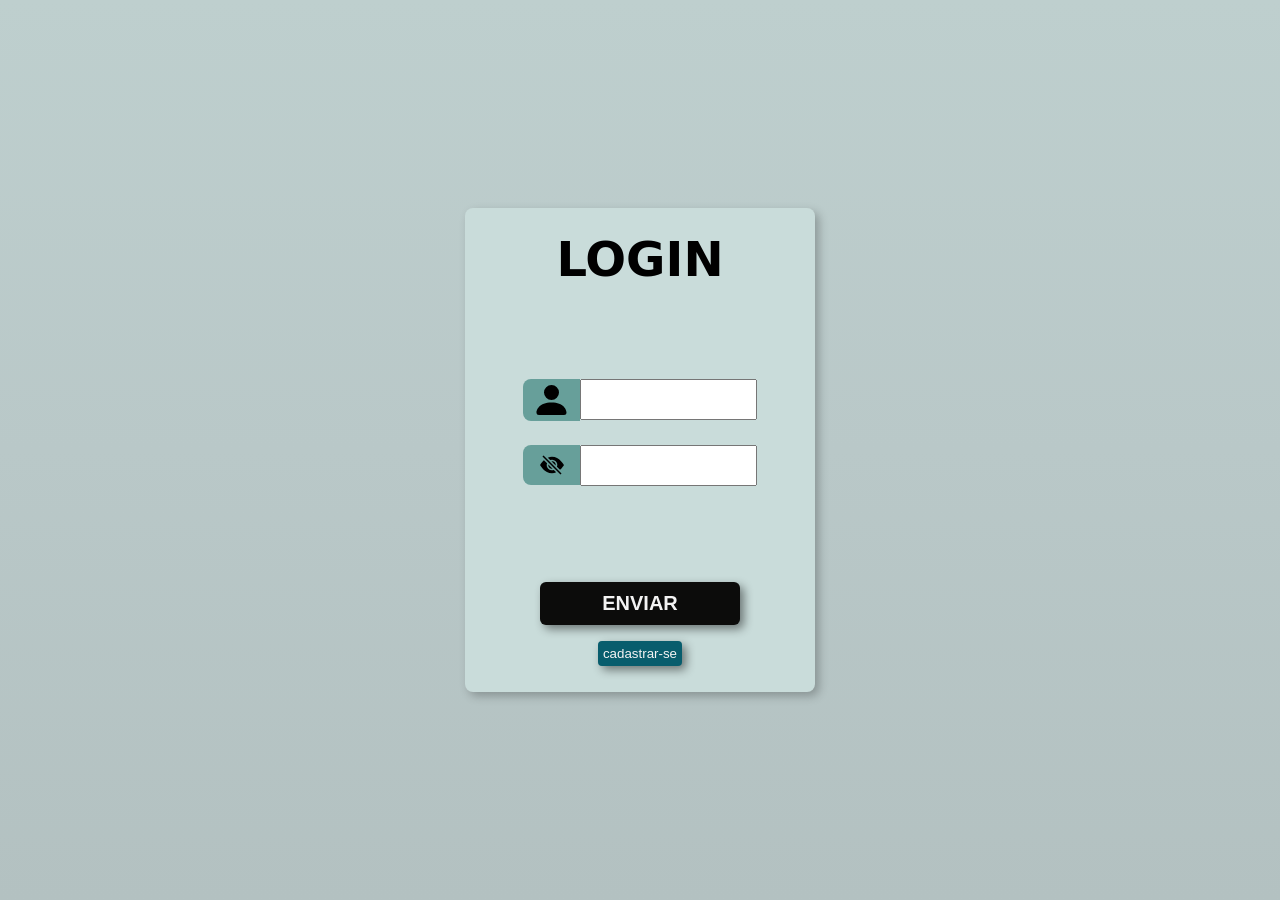
==== wwwroot/pages/home.html @ 4d6f71c3 "feat: adiciona página de home + fetch api do classroom - Adiciona página home.html - Adiciona estili" ====
<!doctype html>
<html lang="pt-br">
    <head>
        <meta charset="UTF-8" />
        <meta name="viewport" content="width=device-width, initial-scale=1.0" />
        <link rel="stylesheet" href="../public/css/styles.css" />
        <title>Home</title>
    </head>
    <body class="body-container">
        <aside class="body-container__aside">
            <ul class="body-container__ul">
                <li class="body-container__li">
                    <label for="dashboard" class="body-container__label"
                        >Dashboard</label
                    >
                    <input
                        type="radio"
                        id="dashboard"
                        class="body-container__input option-select"
                        value="0"
                        checked
                    />
                </li>
                <li class="body-container__li">
                    <label for="classroom" class="body-container__label"
                        >Classroom</label
                    >
                    <input
                        type="radio"
                        id="classroom"
                        class="body-container__input"
                        value="1"
                    />
                </li>
                <li class="body-container__li">
                    <label for="course" class="body-container__label"
                        >Course</label
                    >
                    <input
                        type="radio"
                        id="course"
                        class="body-container__input"
                        value="2"
                    />
                </li>
                <li class="body-container__li">
                    <label for="subject-matter" class="body-container__label"
                        >SubjectMatter</label
                    >
                    <input
                        type="radio"
                        id="subject-matter"
                        class="body-container__input"
                        value="3"
                    />
                </li>
                <li class="body-container__li">
                    <label for="student" class="body-container__label"
                        >Student</label
                    >
                    <input
                        type="radio"
                        id="student"
                        class="body-container__input"
                        value="4"
                    />
                </li>
                <li class="body-container__li">
                    <label for="teacher" class="body-container__label"
                        >Teacher</label
                    >
                    <input
                        type="radio"
                        id="teacher"
                        class="body-container__input"
                        value="5"
                    />
                </li>
            </ul>
        </aside>
        <section class="section-container section-0">0</section>
        <section class="section-container section-1">
            <form class="section-container_form">
                <fieldset class="section-container__fieldset">
                    <div>
                        <label
                            for="classroom-name"
                            class="section-container__label"
                        >
                            <img src="../public/icons/archive-fill.svg" />
                        </label>
                        <input
                            type="text"
                            id="classroom-name"
                            class="section-container__input"
                            placeholder="Name"
                            required
                        />
                    </div>
                    <button class="section-container__btn" name="classroom-btn">
                        Cadastrar
                    </button>
                </fieldset>
            </form>
            <dialog class="section-container__dialog">
                <form class="dialog-form" method="dialog">
                    <fieldset class="dialog-form__fieldset">
                        <div>
                            <label for="classroom-id">ID</label>
                            <input
                                type="text"
                                id="classroom-id"
                                class="dialog-form__input"
                                disabled
                            />
                            <label
                                for="classroom-name"
                                class="dialog-form__label"
                            >
                                <img src="../public/icons/archive-fill.svg" />
                            </label>
                            <input
                                type="text"
                                id="classroom-name"
                                class="dialog-form__input"
                            />
                        </div>
                        <button
                            class="dialog-form__btn-update"
                            name="classroom-btn-update"
                        >
                            Atualizar
                        </button>
                        <button
                            class="dialog-form__btn-close"
                            name="classroom-btn-close"
                        >
                            Fechar
                        </button>
                    </fieldset>
                </form>
            </dialog>
        </section>
        <section class="section-container section-2">2</section>
        <section class="section-container section-3">3</section>
        <section class="section-container section-4">4</section>
        <section class="section-container section-5">5</section>
        <script type="module" src="../script/home.js"></script>
    </body>
</html>
---- wwwroot/public/css/styles.css ----
@import "./reset.css";
@import "__constants.css";
@import "./index.css";
@import "./home.css";
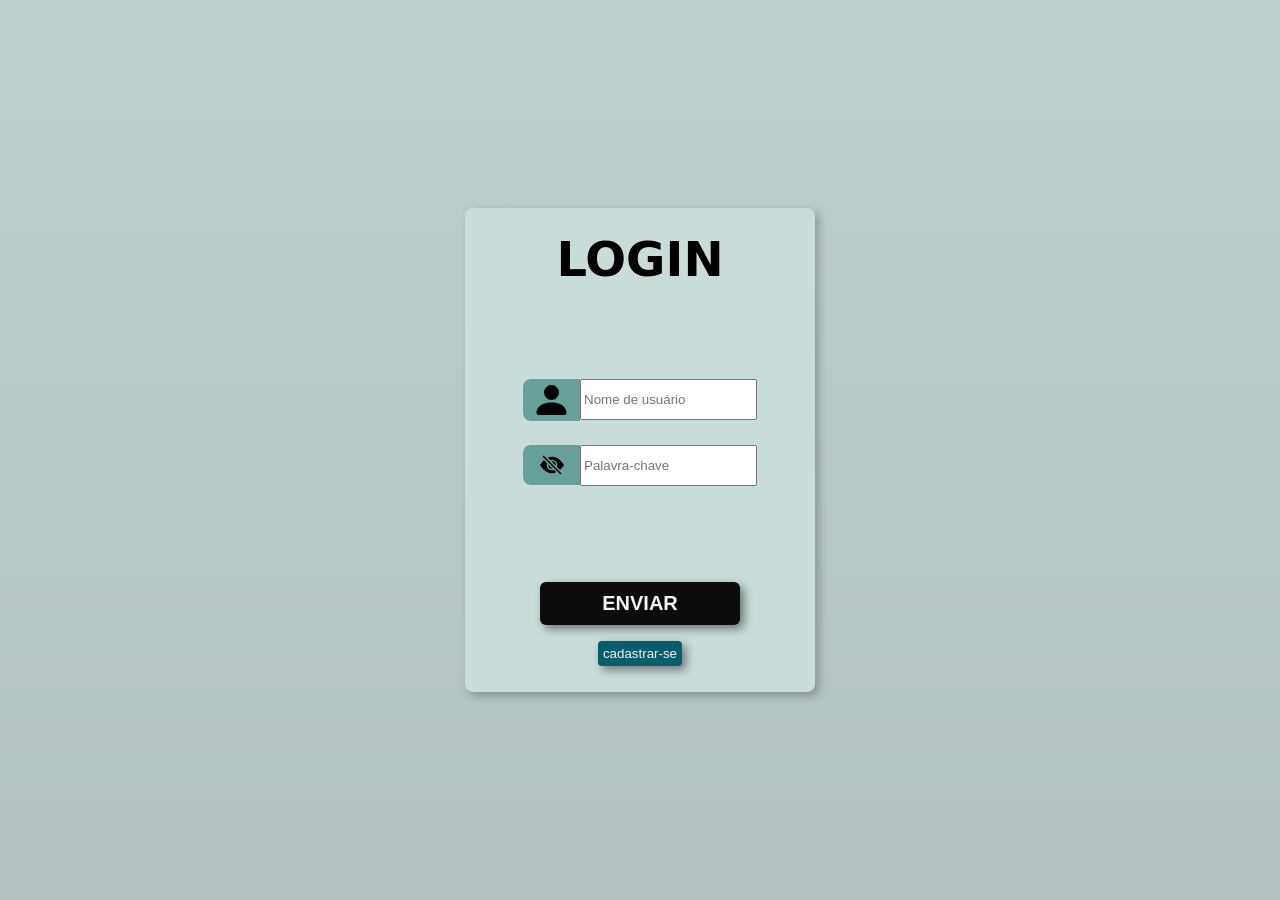
==== commit 53d73090: "feat: remove ambiguidade no uso de línguas + remoção da opção de Dashboard" ====
--- a/wwwroot/pages/home.html
+++ b/wwwroot/pages/home.html
@@ -10,31 +10,20 @@
         <aside class="body-container__aside">
             <ul class="body-container__ul">
                 <li class="body-container__li">
-                    <label for="dashboard" class="body-container__label"
-                        >Dashboard</label
+                    <label for="classroom" class="body-container__label"
+                        >Sala</label
                     >
                     <input
                         type="radio"
-                        id="dashboard"
+                        id="classroom"
                         class="body-container__input option-select"
-                        value="0"
+                        value="1"
                         checked
                     />
                 </li>
                 <li class="body-container__li">
-                    <label for="classroom" class="body-container__label"
-                        >Classroom</label
-                    >
-                    <input
-                        type="radio"
-                        id="classroom"
-                        class="body-container__input"
-                        value="1"
-                    />
-                </li>
-                <li class="body-container__li">
                     <label for="course" class="body-container__label"
-                        >Course</label
+                        >Curso</label
                     >
                     <input
                         type="radio"
@@ -45,7 +34,7 @@
                 </li>
                 <li class="body-container__li">
                     <label for="subject-matter" class="body-container__label"
-                        >SubjectMatter</label
+                        >Disciplinas</label
                     >
                     <input
                         type="radio"
@@ -56,7 +45,7 @@
                 </li>
                 <li class="body-container__li">
                     <label for="student" class="body-container__label"
-                        >Student</label
+                        >Estudante</label
                     >
                     <input
                         type="radio"
@@ -67,7 +56,7 @@
                 </li>
                 <li class="body-container__li">
                     <label for="teacher" class="body-container__label"
-                        >Teacher</label
+                        >Professor</label
                     >
                     <input
                         type="radio"
@@ -78,7 +67,6 @@
                 </li>
             </ul>
         </aside>
-        <section class="section-container section-0">0</section>
         <section class="section-container section-1">
             <form class="section-container_form">
                 <fieldset class="section-container__fieldset">
@@ -106,37 +94,47 @@
                 <form class="dialog-form" method="dialog">
                     <fieldset class="dialog-form__fieldset">
                         <div>
-                            <label for="classroom-id">ID</label>
+                            <label for="classroom-id" class="dialog-form__label"
+                                ><img
+                                    src="../public/icons/person-badge-fill.svg"
+                            /></label>
                             <input
                                 type="text"
                                 id="classroom-id"
                                 class="dialog-form__input"
                                 disabled
                             />
+                        </div>
+                        <div>
                             <label
                                 for="classroom-name"
                                 class="dialog-form__label"
                             >
-                                <img src="../public/icons/archive-fill.svg" />
+                                <img
+                                    src="../public/icons/person-vcard-fill.svg"
+                                />
                             </label>
                             <input
                                 type="text"
                                 id="classroom-name"
                                 class="dialog-form__input"
+                                placeholder="Name"
                             />
                         </div>
-                        <button
-                            class="dialog-form__btn-update"
-                            name="classroom-btn-update"
-                        >
-                            Atualizar
-                        </button>
-                        <button
-                            class="dialog-form__btn-close"
-                            name="classroom-btn-close"
-                        >
-                            Fechar
-                        </button>
+                        <div>
+                            <button
+                                class="dialog-form__btn-update"
+                                name="classroom-btn-update"
+                            >
+                                Atualizar
+                            </button>
+                            <button
+                                class="dialog-form__btn-close"
+                                name="classroom-btn-close"
+                            >
+                                Fechar
+                            </button>
+                        </div>
                     </fieldset>
                 </form>
             </dialog>
